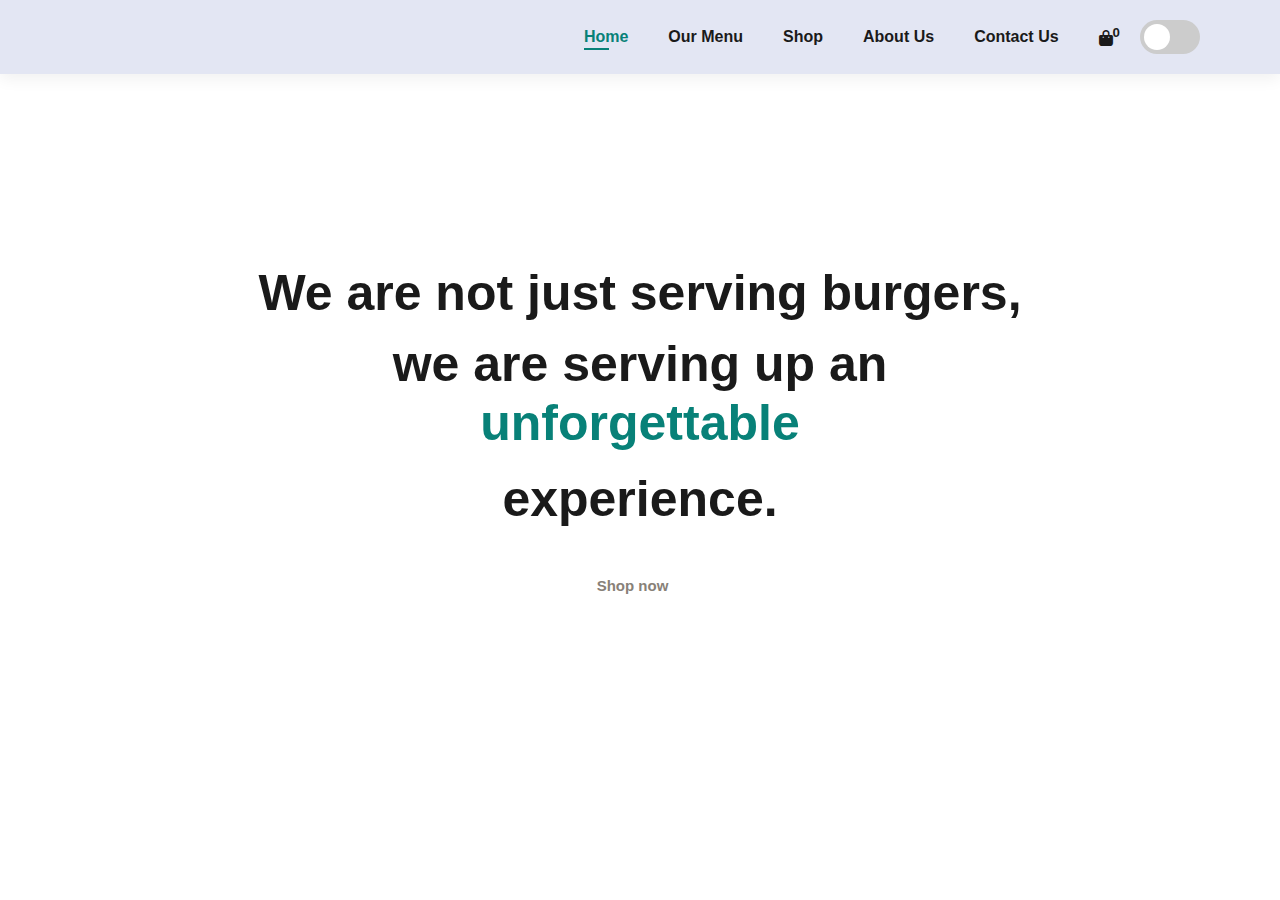
==== index.html @ 5face06e "Initial commit" ====
<!DOCTYPE html>
<html lang="en">
<head>
    <meta charset="UTF-8">
    <meta name="viewport" content="width=device-width, initial-scale=1.0">
    <title>Ecommerce</title>
    <link rel="stylesheet" href="styles.css">
    <link rel="stylesheet" href="fontawesome-free-6.4.0-web/fontawesome-free-6.4.0-web/css/all.css">
</head>
<body>
    <section id="header">
        <a href="#"></a>
        <div>
            <ul id="navbar">
                <li><a class="active" href="index.html">Home</a></li>
                <li><a href="menu.html">Our Menu</a></li>
                <li><a href="shop.html">Shop</a></li>
                <li><a href="about.html">About Us</a></li>
                <li><a href="contact.html">Contact Us</a></li>
                <li id="lg-bag"><a href="cart.html"><i class="fas fa-shopping-bag"><sup class="numberBadge">0</sup></i></a></li>
                <a href="#" id="close"><i class="fa fa-times"></i> </a>
                <label class="switch">
                    <input type="checkbox" id="modeToggle">
                    <span class="slider round "></span>
                </label>
            </ul>
        </div>
        <div id="mobile">
            <a href="cart.html"><i class="fas fa-shopping-bag"><sup class="numberBadges">0</sup></i></a>
            <i id="bar" class="fa fa-outdent"></i>
        </div>
    </section>

    <section id="hero" class="section-p1">
            <div class="hero">
                <h4>We are not just serving burgers,</h4>
                <h2>we are serving up an</h2>
                <h1>unforgettable</h1>
                <p>experience.</p>
                <a href="menu.html"><button class="normal">Shop now</button></a>
            </div>
    </section>

    <script src="script.js"></script>
</body>
</html>
---- styles.css ----
*{
    margin: 0;
    padding: 0;
    box-sizing: border-box;
    font-family: 'Spartan', sans-serif;
}

h1{
    font-size: 50px;
    line-height: 64px;
    color: #222;
}

h2{
    font-size: 46px;
    line-height: 54px;
    color: #222;
}

h4{
    font-size: 20px;
    color: #222;
} 

h6{
    font-weight: 700;
    font-size: 20px;
}

p{
    font-size: 16px;
    color: #465b52;
    margin: 15px 0 20px 0;
}

.section-p1{
    padding: 40px 80px;
}

body{
    width: 100%;
    background-color: #fff;
}

/* Header start */
#header{
    display: flex;
    align-items: center;
    justify-content: space-between;
    padding: 20px 80px;
    background-color: #E3E6F3;
    box-shadow: 0 5px 15px rgba(0, 0, 0, 0.06);
    z-index: 999;
    position: sticky;
    top: 0;
    left: 0;
}

#navbar{
    display: flex;
    align-items: center;
    justify-content: center;
}

#navbar li{
    list-style: none;
    padding: 0 20px;
    position: relative;

}

#navbar li a{
    text-decoration: none;
    font-size: 16px;
    font-weight: 600;
    color: #1a1a1a;
    transition: 0.3s ease;
}

#navbar li a:hover,
#navbar li a.active{
    color: #088178;
}

#navbar li a.active::after,
#navbar li a:hover::after{
    content: "";
    width: 30%;
    height: 2px;
    background-color: #088178;
    position: absolute;
    bottom: -4px;
    left: 20px;
}

#mobile{
    display: none;
    align-items: center;
}

#close{
    display: none;
}

/* Home page  */
#hero{
    width: 100%;
}


#hero .hero{
    text-align: center;
    padding-top: 150px;
} 

#hero h4,
#hero p{
    padding-bottom: 15px;
    color: #1a1a1a;
    font-size: 50px;
    font-weight: 600;
}

#hero h2{
    color: #1a1a1a;
    font-size: 50px;
    font-weight: 600;
}
#hero h1{
    color: #088178;
    font-size: 50px;
    font-weight: 600;
}

#hero button{
    /* background-image: url(); */
    background-color: transparent;
    color: #888178;
    border: 0;
    padding: 14px 80px 14px 65px;
    background-repeat: no-repeat;
    cursor: pointer;
    font-weight: 700;
    font-size: 15px;
}

.main-container .image{
    width: 50%;
    padding: 20px 0;
}

.main-container .image img{
    width: 100%;
    padding: 150px 30px;
}

/* Menu page */
.cart-btn{
    background: #088178;
    border: none;
    padding: 10px;
    color: #fff;
    cursor: pointer;
}
#feature{
    display: flex;
    opacity: 0;
    transform: translateX(100px);
    transition: all 1s ease-in-out;
    align-items: center;
    justify-content: space-between;
    flex-wrap: wrap;
}

#feature .fe-box{
    width: 180px;
    text-align: center;
    padding: 25px 15px;
    box-shadow: 20px 25px 34px rgba(0, 0, 0, 0.3);
    border: 1px solid #cce7d7d0;
    border-radius: 4px;
    margin: 15px 0;
}

#feature .fe-box:hover{
    box-shadow: 10px 10px 54px rgba(0, 0, 0, 0.1);
}

#feature .fe-box img{
    width: 100%;
    margin-bottom: 10px;
}

#feature .fe-box h6{
    display: inline-block;
    padding: 18px 8px;
    font-weight: 700;
    font-size: 17px;
    line-height: 1px;
    border-radius: 4px;
    color: white;
    background-color: blue;
}

#feature .fe-box:nth-child(2) h6{
    /* color: wheat; */
    color: #fff;
    background-color: #EC4899;
}

#feature .fe-box:nth-child(3) h6{
    /* color: gold; */
    color: #fff;
    background-color: wheat;
}

#feature .fe-box:nth-child(4) h6{
    /* color: #088178; */
    color: #fff;
    background-color: #fddde4;
}

#feature .fe-box:nth-child(5) h6{
    /* color: orange; */
    color: #fff;
    background-color: skyblue;
}

#product1{
    text-align: center;
    opacity: 0;
    transform: translateY(50px);
    transition: all 1s ease-in-out;
}

#product1 .pro-container{
    display: flex;
    justify-content: space-between;
    padding-top: 20px;
    flex-wrap: wrap;
}

#product1 .pro{
    width: 23%;
    min-width: 250px;
    padding: 10px 12px;
    border: 1px solid #cce7d7d0;
    border-radius: 25px;
    cursor: pointer;
    box-shadow: 20px 20px 30px rgba(0, 0, 0, 0.2);
    margin: 15px 0;
    transition: 0.2s ease;
    position: relative;
}

#product1 .pro:hover{
    box-shadow: 20px 20px 30px rgba(0, 0, 0, 0.4);
}

#product1 .pro img{
    width: 100%;
    border-radius: 20px;
}

#product1 .pro .des{
    text-align: start;
    padding: 10px 0;
}

#product1 .pro .des h5{
    color: #1a1a1a;
    font-size: 14px;
}

#product1 .pro .des i{
    font-size: 12px;
    color: rgb(243, 181, 25);
}

#product1 .pro .des h4{
    padding-top: 7px;
    font-size: 15px;
    font-weight: 700;
    color: #088178;
}

#product1 .pro #cart{
    width: 40px;
    height: 40px;
    line-height: 40px;
    border-radius: 50px;
    background-color: #e8f6ea;
    font-weight: 500;
    color: #088178;
    position: absolute;
    bottom: 20px;
    right: 10px;
}

.heart{
    position: absolute;
    top: 20px;
    right: 20px;
    color: white;
    border-radius: 50px;
    cursor: pointer;
}

.heart.red{
    color: red;
}

.pro-container2{
    opacity: 0;
}

#repair{
    text-align: center;
    background-color: #1a1a1a;
    opacity: 0;
    transform: translateY(-50px);
    transition: all 1s ease-in-out;
}

#repair h4{
    font-size: 60px;
    color: #fff;
}

#repair span{
    color: red;
}

#repair button{
    background-color: #088178;
    color: white;
    border-style: none;
    padding: 10px 10px;
    margin: 10px;
    cursor: pointer;
}

#sm-banner{
    display: flex;
    justify-content: space-between;
    flex-wrap: wrap;
}

#sm-banner .container{
    display: flex;
    flex-direction: column;
    justify-content: center;
    align-items: flex-start;
    background-image: url(images/burger-bg.jpg);
    min-width: 580px;
    height: 50vh;
    background-size: cover;
    background-position: center;
    padding: 30px;
}

#sm-banner .container2{
    background-image: url(images/burger-home.jpg);
}

#sm-banner h4{
    color: #fff;
    font-size: 20px;
    font-weight: 300;
}

#sm-banner h2{
    color: #fff;
    font-size: 20px;
    font-weight: 800;
}

#sm-banner span{
    color: #fff;
    font-size: 14px;
    font-weight: 500;
    padding-bottom: 15px;
}

button.white{
    font-size: 13px;
    font-weight: 600;
    padding: 11px 18px;
    color: #fff;
    background-color: transparent;
    cursor: pointer;
    border: 1px solid white;
    outline: none;
    transition: 0.2s;
}

button.white:hover{
    background: #088178;
    border: 1px solid #088178;
}

#banner2{
    display: flex;
    justify-content: space-between;
    flex-wrap: wrap;
    padding: 0 80px;
}

#banner2 .banner-container{
    display: flex;
    flex-direction: column;
    align-items: flex-start;
    justify-content: flex-start;
    background-image: url(images/burger-bg.jpg);
    background-position: center;
    background-size: cover;
    min-width: 320px;
    height: 30vh;
    padding: 10px;
    margin: 10px;
}

#banner2 .banner-container2{
    background-image: url(images/burger-home.jpg);
}

#banner2 .banner-container3{
    background-image: url(images/burger-menu2.jpg);
}

#banner2 .banner-container h4{
    color: #fff;
}

#banner2 .banner-container h2{
    color: red;
    font-size: 22px;
}

/* Shop Page  */
#page-header{
    text-align: center;
    background-color: #1a1a1a;
    padding: 30px 0;
}

#page-header h2,
#page-header p{
    color: #fff;
}

#pagination{
    text-align: center;
}

#pagination a{
    text-decoration: none;
    background-color: #088178;
    padding: 15px 20px;
    border-radius: 4px;
    color: #fff;
    font-weight: 600;
}

#pagination a i{
    font-size: 16px;
    font-weight: 600;
}

/* Details on shop page  */
#prodetails{
    display: flex;
    margin-top: 20px;
}

#prodetails .single-pro-image{
    width: 50%;
    margin-right: 50px;
}

.small-img-group{
    display: flex;
    justify-content: space-between;
}

.small-img-group .small-img-col{
    flex-basis: 24%;
    cursor: pointer;
}

#prodetails .single-pro-details{
    width: 50%;
    padding-top: 10px;
}

#prodetails .single-pro-details h6{
    font-size: 15px;
}

#prodetails .single-pro-details h4{
    padding: 40px 0 20px 0;
}

#prodetails .single-pro-details h2{
    font-size: 26px;
}

#prodetails .single-pro-details input{
    width: 50px;
    height: 42px;
    padding-left: 10px;
    font-size: 16px;
    margin-right: 10px;
}

#prodetails .single-pro-details input:focus{
    outline: none;
}

#prodetails .single-pro-details button{
    background-color: #088178;
    color: white;
    border-style: none;
    padding: 13px 20px 12px 20px;
}

#prodetails .single-pro-details span{
    line-height: 25px;
}

/* About Page  */
#about-head{
    display: flex;
    align-items: center;
}

#about-head img{
    width: 70%;
    height: auto;
}

#about-head div{
    padding-left: 40px;
}


/* Contact page */
#contact-header{
    display: flex;
    justify-content: space-between;
    margin: 30px;
    padding-bottom: 80px;
    border: 1px solid #e1e1e1;
}
#contact-header h2{
    color: #1a1a1a;
}

#contact-header form{
    width: 65%;
    display: flex;
    flex-direction: column;
    align-items: flex-start;

}

#contact-header form p{
    font-size: 15px;
}
#contact-header form span{
    font-size: 25px;
    font-weight: bold;
}


#contact-header input,
#contact-header textarea{
    width: 100%;
    padding: 10px;
    margin-bottom: 10px;
    border: 1px solid #ccc;
    border-radius: 3px;
}

#contact-header textarea{
    height: 120px;
}

#contact-header input[type="submit"] {
    background-color: #007BFF;
    color: #fff;
    padding: 10px 20px;
    border: none;
    border-radius: 5px;
    cursor: pointer;
}

#contact-header input[type="submit"]:hover{
    background-color: #0056b3;
}

/* Cart page */
#cart{
    overflow: auto;
}

#cart table{
    width: 100%;
    border-collapse: collapse;
    table-layout: fixed;
    white-space: nowrap;
}

#cart table img{
    width: 70px;
}

#cart table td:nth-child(1) {
    width: 100px;
    text-align: center;
}

#cart table td:nth-child(2) {
    width: 150px;
    text-align: center;
}

#cart table td:nth-child(3) {
    width: 250px;
    text-align: center;
}

#cart table td:nth-child(4),
#cart table td:nth-child(5),
#cart table td:nth-child(6){
    width: 150px;
    text-align: center;
}

#cart table td:nth-child(5) input{
    width: 70px;
    padding: 10px 5px 10px 15px;
}

#cart table thead{
    border: 1px solid #e2e9e1;
    border-left: none;
    border-right: none;
}

#cart table thead td{
    font-weight: 700;
    text-transform: uppercase;
    padding: 18px 0;
}

#cart table tbody tr td{
    padding-top: 15px;
}

#cart table tbody td{
    font-size: 13px;
}

.circle{
    color: black;
}

button.normal{
    background-color: #088178;
    color: white;
    border-style: none;
    padding: 13px 20px 12px 20px;
}

#cart-add{
    display: flex;
    flex-wrap: wrap;
    justify-content: space-between;
}

#coupon{
    width: 50%;
    margin-bottom: 30px;
}

#coupon h3,
#subtotal h3{
    padding-bottom: 15px;
}

#coupon input{
    padding: 10px 20px;
    outline: none;
    width: 60%;
    margin-right: 10px;
    border: 1px solid #e2e9e1;
}

#subtotal{
    width: 50%;
    margin-bottom: 30px;
    border: 1px solid #e1e9e1;
    padding: 30px;
}

#subtotal table{
    border-collapse: collapse;
    width: 100%;
    margin-bottom: 20px;
}

#subtotal table td{
    width: 50%;
    border: 1px solid #e1e9e1;
    padding: 10px;
    font-size: 13px;
}

/* Toggle button */
.switch{
    position: relative;
    display: inline-block;
    width: 60px;
    height: 34px;
}

/* Hide default HTML box */
.switch input{
    opacity: 0;
    width: 0;
    height: 0;
}

/* The slider */
.slider{
    position: absolute;
    cursor: pointer;
    top: 0;
    left: 0;
    right: 0;
    bottom: 0;
    background-color: #ccc;
    -webkit-transition: .4s;
    transition: .4s;
}

.slider::before{
    position: absolute;
    content: "";
    height: 26px;
    width: 26px;
    left: 4px;
    bottom: 4px;
    background-color: white;
    -webkit-transition: .4s;
    transition: .4s;
}

.switch input:checked + .slider{
    background-color: #2196F3;
}

.switch input:focus + .slider{
    box-shadow: 0 0 1px #2196F3;
}

.switch input:checked + .slider::before{
    -webkit-transform: translateX(26px);
    -ms-transform: translateX(26px);
    transform: translateX(26px);
}

/* Rounded sliders */
.slider.round{
    border-radius: 34px;
}

.slider.round::before{
    border-radius: 50%;
}

/* Footer */
.nav-bar4{
    display: flex;
    justify-content: center;
    align-items: center;
    height: 100px;
}
.nav-bar4 ul{
    position: relative;
    display: flex;
    gap: 25px;
}

.nav-bar4 ul li{
    position: relative;
    list-style: none;
    width: 60px;
    height: 60px;
    border-radius: 60px;
    cursor: pointer;
    display: flex;
    justify-content: center;
    align-items: center;
    box-shadow: 0 10px 25px rgba(0, 0, 0, 0.1);
    transition: 0.5s;
}

.nav-bar4 ul li:hover{
    width: 180px;
    box-shadow: 0 10px 25px rgba(0, 0, 0);
}


.nav-bar4 ul li::before{
    content: "";
    position: absolute;
    inset: 0;
    border-radius: 50px;
    background: linear-gradient(45deg, var(--i), var(--j));
    opacity: 0;
    transition: 0.5s;
}

.nav-bar4 ul li:hover::before{
    opacity: 1;
}

.nav-bar4 ul li::after{
    content: "";
    position: absolute;
    top: 10px;
    width: 100%;
    height: 100%;
    border-radius: 60px;
    background: linear-gradient(45deg, var(--i), var(--j));
    opacity: 0;
    transition: 0.5s;
    z-index: -1;
    filter: blur(15px);
}
.nav-bar4 ul li:hover::after{
    opacity: 0.5;
}

.nav-bar4 ul li i{
    color: #777;
    font-size: 1.75em !important;
    transition: 0.5s;
    transition-delay: 0.25s;
}

.nav-bar4 ul li:hover i{
    transform: scale(0);
    font-size: 1.75em;
    transition-delay: 0.25s;
}

.nav-bar4 ul li span{
    position: absolute;
}

.nav-bar4 ul li .titulo{
    color: #fff;
    font-size: 1.1em !important;
    text-transform: uppercase;
    letter-spacing: 0.1em;
    transform: scale(0);
    transition: 0.5s;
    transition-delay: 0s;
}

.nav-bar4 ul li:hover .titulo{
    transform: scale(1);
    transition-delay: 0.25s;
}

.input-container{
    display: flex;
    place-items: center;
    margin-left: 30px;
}

.input-container p{
    font-size: 20px;
    font-weight: bold;
    color: white;
}
.custom-input{
    width: 50%;
    border: none;
    border-bottom: 1px solid white;
    padding: 5px;
    outline: none;     /* Remove the default focus outline */
    margin-left: 100px;
    background-color: black;
    color: white;
}

/* Add styles for placeholder text */
.custom-input::placeholder{
    color: gray;
}
.input-container button{
    width: 10%;
    height: 40px;
    color: black;
    font-weight: bold;
    background-color: white;
    border-style: none;
    margin-left: 2%;
    margin-bottom: 1%;
    cursor: pointer;
}

.input-container button:hover{
    opacity: 0.8;
}

.closing-infos{
    display: flex;
    font-family: Arial, Helvetica, sans-serif;
}
  
.closing-infos a{    
    text-decoration: none;
    color: white;
}

.closing-infos p{
    color: white;
}

.head{
    font-weight: bold;
}

.closing-header{
    font-size: 20px;
    margin-right: 19%;
    color: #EC4899;
  }
   
/* parent div to the store and blog links */
.links{
    margin-right:20%;
    margin-left: 10%;
    margin-top: 0;
}

.links p{
    font-weight: bold;
}
   
/* div to the store and blog links */
#links{
    display: flex;
    flex-direction: column;
}
   
#links a{
    color: red;
}
   
.store-link{
    margin-top: 5px;
    margin-bottom: 20px;
}

.social-media p{
    margin-left: 25%;
    font-weight: bold;
}
   
hr{
    border-width: 1px;
    border-color: white;
}
   
.btm-credits{
    text-align: center;
    font-family: Arial, Helvetica, sans-serif;
    color: white;
}

.footer{
    background-color: #000;
}

/* Style for mobile phone  */
@media (max-width:799px) {
    .section-p1{
        padding: 40px 40px;
    }
    #navbar{
        display: flex;
        flex-direction: column;
        align-items: flex-start;
        justify-content: flex-start;
        position: fixed;
        top: 0;
        right: -300px;
        height: 90vh;
        width: 300px;
        background-color: #E3E6F3;
        box-shadow: 0 40px 60px rgba(0, 0, 0, 0.1);
        padding: 80px 0 0 10px;
        transition: 1s;
    }

    #navbar.open{
        right: 0px;
    }

    #navbar li{
        margin-bottom: 25px;
    }

    #mobile{
        display: flex;
        align-items: center;
    }
    #mobile i{
        color: #1a1a1a;
        font-size: 24px;
        padding-left: 20px;
        cursor: pointer;
    }

    #close{
        display: initial;
        position: absolute;
        top: 30px;
        left: 30px;
        color: #222;
        font-size: 24px;
    }

    #lg-bag{
        display: none;
    }

    #feature{
        display: grid;
        grid-template-columns: repeat(2, 1fr);
        grid-gap: 10px;
        justify-content: center;
    }

    #feature .fe-box{
        margin: 15px 15px;
    }

    #product1 .pro-container{
        justify-content: center;    
    }

    #product1 .pro{
        margin: 15px;
        transition: 0.2s ease;
        position: relative;
    }

    #repair{
        height: 25vh;
    }

    #repair h4{
        font-size: 30px;
        color: #fff;
    }

    #sm-banner .container{
        min-width: 100%;
        height: 30vh;
    }

    #banner2{
        display: flex;
        justify-content: center;
        align-items: center;
        padding: 0 40px;
    }

    .nav-bar4{
        display: flex;
        justify-content: center;
        align-items: center;
        height: 100px;
    }
    .nav-bar4 ul{
        position: relative;
        display: flex;
        gap: 25px;
    }
    
    .nav-bar4 ul li{
        position: relative;
        list-style: none;
        width: 10px;
        height: 60px;
        border-radius: 60px;
        cursor: pointer;
        display: flex;
        justify-content: center;
        align-items: center;
        box-shadow: 0 10px 25px rgba(0, 0, 0, 0.1);
        transition: 0.5s;
    }
    
    .nav-bar4 ul li:hover{
        width: 180px;
        box-shadow: 0 10px 25px rgba(0, 0, 0);
    }
    
    
    .nav-bar4 ul li::before{
        content: "";
        position: absolute;
        inset: 0;
        border-radius: 50px;
        background: linear-gradient(45deg, var(--i), var(--j));
        opacity: 0;
        transition: 0.5s;
    }
    
    .nav-bar4 ul li:hover::before{
        opacity: 1;
    }
    
    .nav-bar4 ul li::after{
        content: "";
        position: absolute;
        top: 10px;
        width: 100%;
        height: 100%;
        border-radius: 60px;
        background: linear-gradient(45deg, var(--i), var(--j));
        opacity: 0;
        transition: 0.5s;
        z-index: -1;
        filter: blur(15px);
    }
    .nav-bar4 ul li:hover::after{
        opacity: 0.5;
    }
    
    .nav-bar4 ul li i{
        color: #777;
        font-size: 1.75em !important;
        transition: 0.5s;
        transition-delay: 0.25s;
    }
    
    .nav-bar4 ul li:hover i{
        transform: scale(0);
        font-size: 1.75em;
        transition-delay: 0.25s;
    }
    
    .nav-bar4 ul li span{
        position: absolute;
    }
    
    .nav-bar4 ul li .titulo{
        color: #fff;
        font-size: 1.1em !important;
        text-transform: uppercase;
        letter-spacing: 0.1em;
        transform: scale(0);
        transition: 0.5s;
        transition-delay: 0s;
    }
    
    .nav-bar4 ul li:hover .titulo{
        transform: scale(1);
        transition-delay: 0.25s;
    }

    .input-container{
        display: block;
        place-items: center;
    }
    
    .input-container p{
        font-size: 20px;
        font-weight: bold;
        color: white;
    }
    .custom-input{
        width: 100%;
        border: none;
        border-bottom: 1px solid white;
        padding: 5px;
        outline: none;
        margin-left: 1px;
        background-color: black;
        color: white;
    }
    
    /* Add styles for placeholder text */
    .custom-input::placeholder{
        color: gray;
    }
    .input-container button{
        width: 35%;
        height: 40px;
        color: #000;
        font-weight: bold;
        background-color: white;
        border-style: none;
        margin-left: 2%;
        margin-bottom: 1%;
    }

    .closing-infos{
        display: block;
        font-family: Arial, Helvetica, sans-serif;
        background-color: black;
    }
      
    .closing-infos a{    
        text-decoration: none;
        color: black;
    }

    .closing-infos p{
        color: white;
    }

    .customer-info{
        margin-left: 5%;
        margin-right: 5%;
    }
      
    .head{
        font-weight: bold;
    }
    .closing-header{
        font-size: 20px;
        margin-right: 19%;
        /* margin-top: 10px; */
        color: #EC4899;
      }
       
    /* parent div to the store and blog links */
    .links{
        margin-right: 5%;
        margin-left: 5%;
        margin-top: 0;
    }
    
    .links p{
        font-weight: bold;
        margin-left: 0;
    }
       
        /* div to the store and blog links */
    #links{
        display: flex;
        flex-direction: column;
    }
       
    #links a{
        color: red;
    }
       
    .store-link{
        margin-top: 5px;
        margin-bottom: 20px;

    }
    
    .social-media p{
        margin-left: 45%;
        margin-top: 20%;
    }
       
    hr{
        border-width: 1px;
        border-color: white;
    }
       
    .btm-credits{
        text-align: center;
        font-family: Arial, Helvetica, sans-serif;
        color: white;
    }

    .footer{
        background-color: #000;
    }

    #about-head{
        display: block;
    }
}
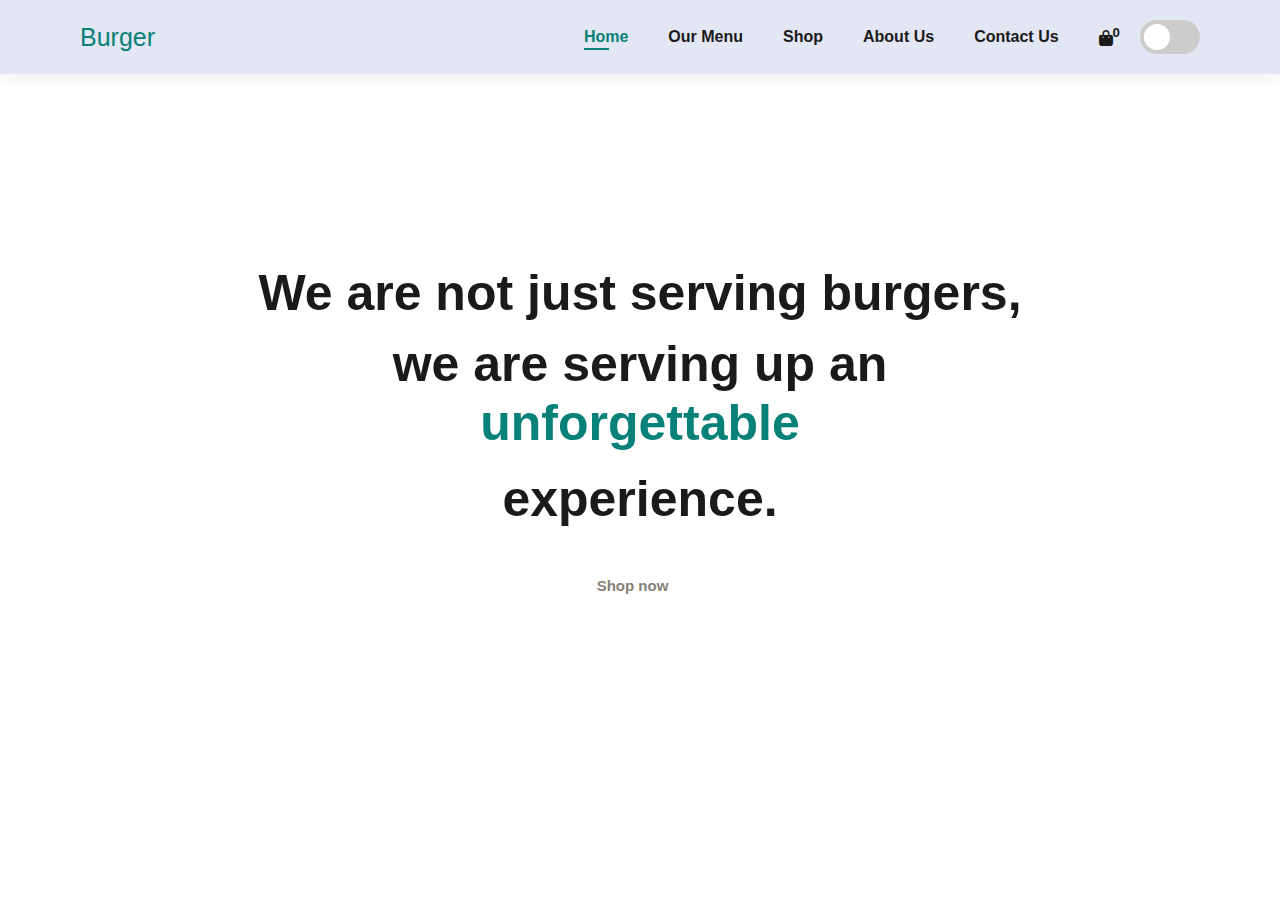
==== commit 092dc866: "Edit" ====
--- a/index.html
+++ b/index.html
@@ -9,7 +9,7 @@
 </head>
 <body>
     <section id="header">
-        <a href="#"></a>
+        <a href="index.html">Burger</a>
         <div>
             <ul id="navbar">
                 <li><a class="active" href="index.html">Home</a></li>
--- a/styles.css
+++ b/styles.css
@@ -54,6 +54,12 @@
     position: sticky;
     top: 0;
     left: 0;
+}
+
+#header a{
+    text-decoration: none;
+    color: #088178;
+    font-size: 25px;
 }
 
 #navbar{
@@ -228,6 +234,15 @@
 
 #product1{
     text-align: center;
+}
+
+.menu-product{
+    opacity: 0;
+    transform: translateY(50px);
+    transition: all 1s ease-in-out;
+}
+
+.shop-product{
     opacity: 0;
     transform: translateY(50px);
     transition: all 1s ease-in-out;
@@ -741,8 +756,8 @@
     right: 0;
     bottom: 0;
     background-color: #ccc;
-    -webkit-transition: .4s;
-    transition: .4s;
+    -webkit-transition: 1s;
+    transition: all 1s ease-in-out;
 }
 
 .slider::before{
@@ -960,7 +975,7 @@
 }
    
 #links a{
-    color: red;
+    color: #088178;
 }
    
 .store-link{
@@ -1262,10 +1277,6 @@
         flex-direction: column;
     }
        
-    #links a{
-        color: red;
-    }
-       
     .store-link{
         margin-top: 5px;
         margin-bottom: 20px;
